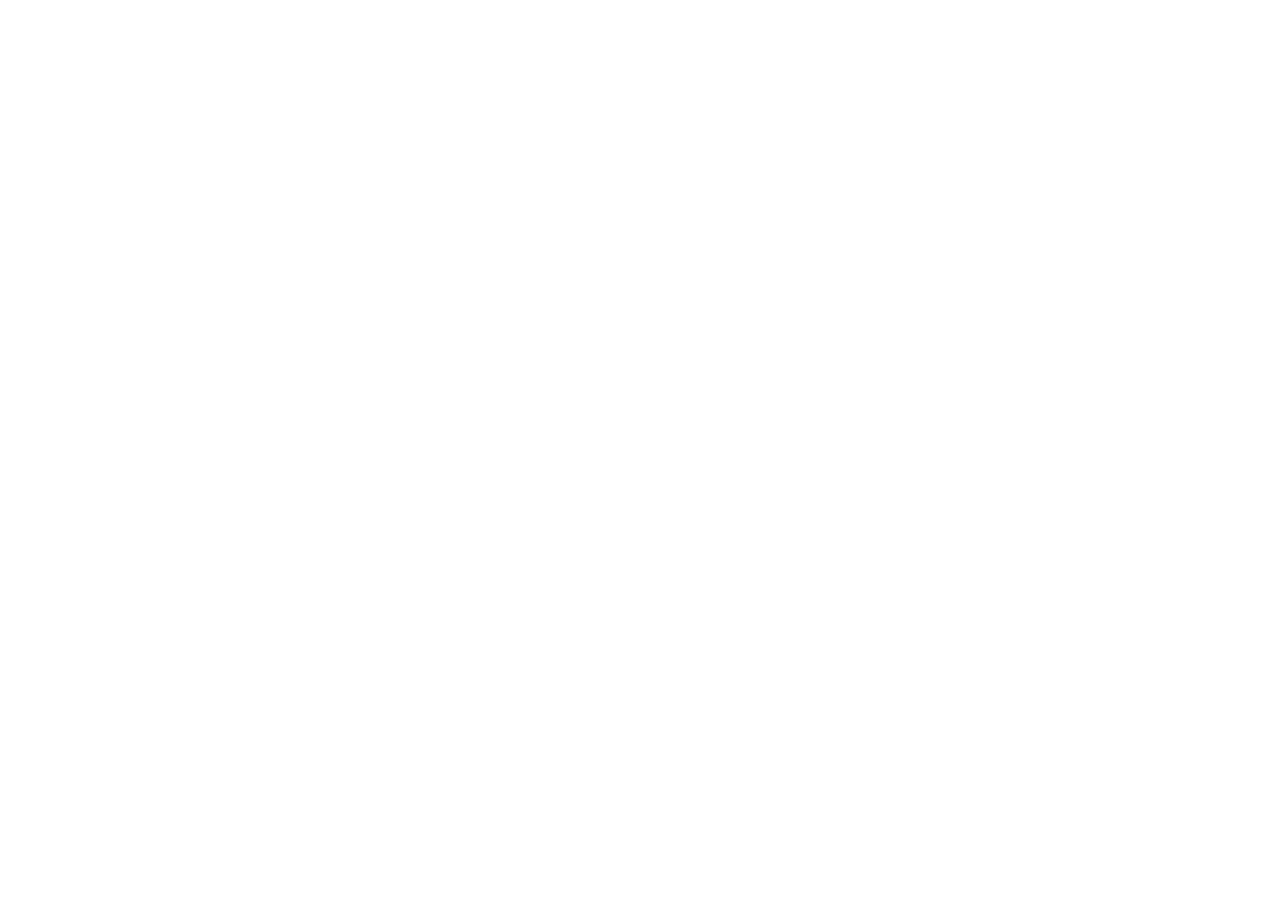
==== login.html @ b3a30407 "初始化完成" ====
<!DOCTYPE html>
<html lang="en">
<head>
    <meta charset="UTF-8">
    <meta name="viewport" content="width=device-width, initial-scale=1.0">
    <title>Document</title>
</head>
<body>
    
</body>
</html>
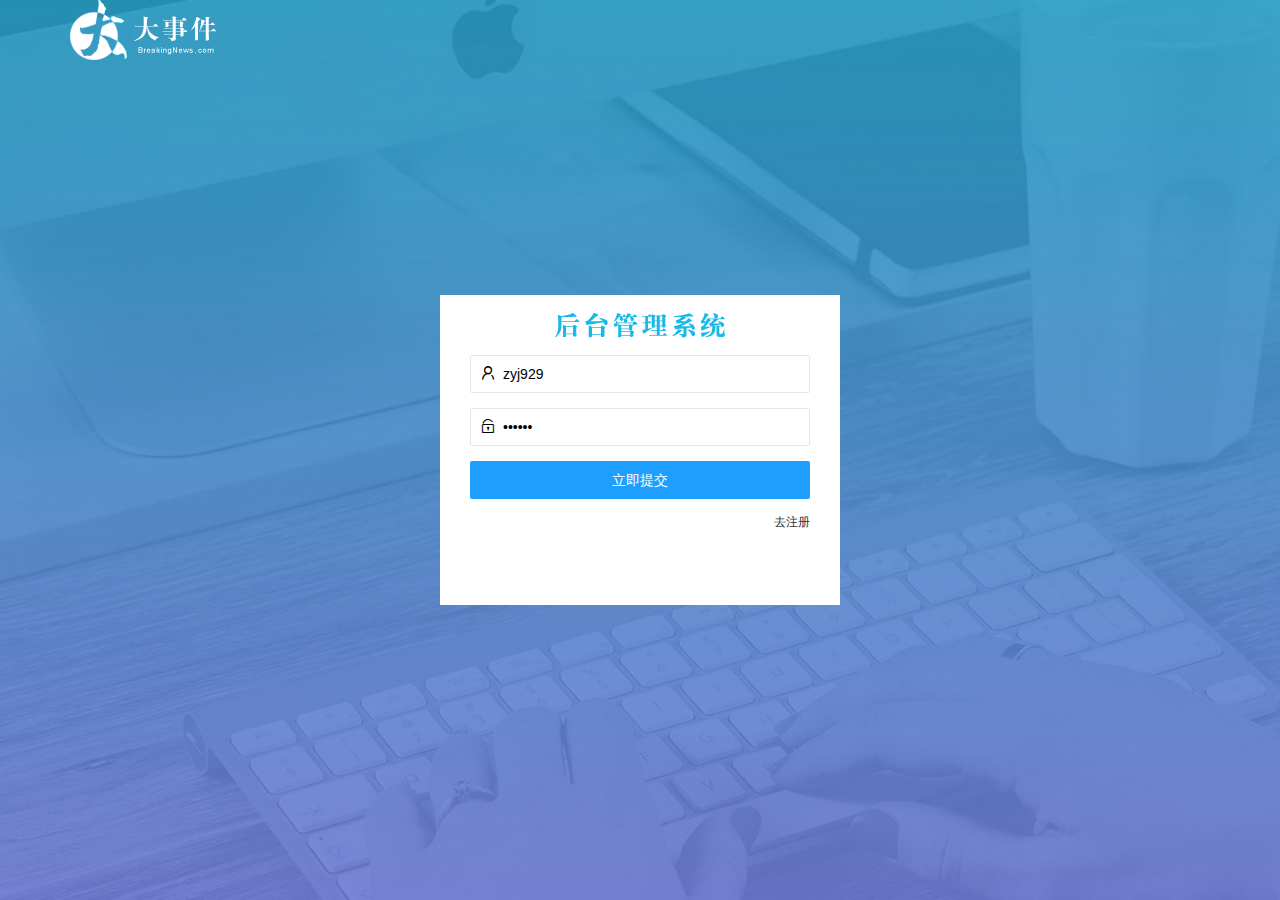
==== commit c99ec238: "登录和注册功能完成" ====
--- a/login.html
+++ b/login.html
@@ -1,11 +1,93 @@
 <!DOCTYPE html>
 <html lang="en">
+
 <head>
     <meta charset="UTF-8">
     <meta name="viewport" content="width=device-width, initial-scale=1.0">
     <title>Document</title>
+    <!-- 1.引入layui样式文件 -->
+    <link rel="stylesheet" href="/assets/lib/layui/css/layui.css">
+    <!-- 2.引入登录页面的样式文件 -->
+    <link rel="stylesheet" href="/assets/css/login.css">
 </head>
+
 <body>
-    
+    <!-- 3.顶部logo区域 -->
+    <div class="layui-main"><img src="/assets/images/logo.png" alt=""></div>
+    <!-- 4.注册登录区域 -->
+    <div class="loginAndRegBox">
+        <!-- 4.1 注册区域标题部分 -->
+        <div class="titleBox"></div>
+        <!-- 4.2 登录页面 -->
+        <div class="login_box">
+            <form class="layui-form" id="form_login" action="">
+                <!-- 用户名 -->
+                <div class="layui-form-item">
+                    <i class="layui-icon layui-icon-username"></i>
+                    <input value='zyj929' type="text" name="username" required lay-verify="required"
+                        placeholder="请输入用户名" autocomplete="off" class="layui-input">
+                </div>
+                <!-- 密码 -->
+                <div class="layui-form-item">
+                    <i class="layui-icon layui-icon-password"></i>
+                    <input value='520929' type="password" name="password" required lay-verify="required|pwd"
+                        placeholder="请输入密码" autocomplete="off" class="layui-input">
+                </div>
+                <!-- 登录按钮 -->
+                <div class="layui-form-item">
+                    <button class="layui-btn layui-btn-fluid layui-btn-normal" lay-submit>立即提交</button>
+                </div>
+                <!-- a -->
+                <div class="layui-form-item links">
+                    <a href="javascript:;" id="link_reg">去注册</a>
+                </div>
+            </form>
+        </div>
+
+
+        <!-- 4.3 注册表单 -->
+        <div class="reg_box">
+            <form class="layui-form" id="form_reg" action="">
+                <!-- 用户名 -->
+                <div class="layui-form-item">
+                    <i class="layui-icon layui-icon-username"></i>
+                    <input type="text" name="username" required lay-verify="required" placeholder="请输入用户名"
+                        autocomplete="off" class="layui-input">
+                </div>
+                <!-- 密码 -->
+                <div class="layui-form-item">
+                    <i class="layui-icon layui-icon-password"></i>
+                    <input type="password" name="password" required lay-verify="required|pwd" placeholder="请输入密码"
+                        autocomplete="off" class="layui-input">
+                </div>
+                <!-- 确认密码 -->
+                <div class="layui-form-item">
+                    <i class="layui-icon layui-icon-password"></i>
+                    <input type="password" name="repassword" required lay-verify="required|pwd|repwd"
+                        placeholder="再次确认密码" autocomplete="off" class="layui-input">
+                </div>
+                <!-- 注册按钮 -->
+                <div class="layui-form-item">
+                    <button class="layui-btn layui-btn-fluid layui-btn-normal" lay-submit>注册</button>
+                </div>
+                <!-- a -->
+                <div class="layui-form-item links">
+                    <a href="javascript:;" id="link_login">去登录</a>
+                </div>
+            </form>
+
+        </div>
+
+    </div>
+    <!-- 5.1引入layui的js -->
+    <script src="/assets/lib/layui/layui.all.js"></script>
+    <!-- 5.2引入jquery -->
+    <script src="/assets/lib/jquery.js"></script>
+    <!-- 5.3引入baseApi.js -->
+    <script src="/assets/js/baseApi.js"></script>
+    <!-- 5.4引入登录页面js -->
+    <script src="/assets/js/login.js"></script>
+    </div>
 </body>
+
 </html>--- a/assets/lib/layui/css/layui.css
+++ b/assets/lib/layui/css/layui.css
@@ -0,0 +1,2 @@
+/** layui-v2.5.5 MIT License By https://www.layui.com */
+ .layui-inline,img{display:inline-block;vertical-align:middle}h1,h2,h3,h4,h5,h6{font-weight:400}.layui-edge,.layui-header,.layui-inline,.layui-main{position:relative}.layui-body,.layui-edge,.layui-elip{overflow:hidden}.layui-btn,.layui-edge,.layui-inline,img{vertical-align:middle}.layui-btn,.layui-disabled,.layui-icon,.layui-unselect{-moz-user-select:none;-webkit-user-select:none;-ms-user-select:none}.layui-elip,.layui-form-checkbox span,.layui-form-pane .layui-form-label{text-overflow:ellipsis;white-space:nowrap}.layui-breadcrumb,.layui-tree-btnGroup{visibility:hidden}blockquote,body,button,dd,div,dl,dt,form,h1,h2,h3,h4,h5,h6,input,li,ol,p,pre,td,textarea,th,ul{margin:0;padding:0;-webkit-tap-highlight-color:rgba(0,0,0,0)}a:active,a:hover{outline:0}img{border:none}li{list-style:none}table{border-collapse:collapse;border-spacing:0}h4,h5,h6{font-size:100%}button,input,optgroup,option,select,textarea{font-family:inherit;font-size:inherit;font-style:inherit;font-weight:inherit;outline:0}pre{white-space:pre-wrap;white-space:-moz-pre-wrap;white-space:-pre-wrap;white-space:-o-pre-wrap;word-wrap:break-word}body{line-height:24px;font:14px Helvetica Neue,Helvetica,PingFang SC,Tahoma,Arial,sans-serif}hr{height:1px;margin:10px 0;border:0;clear:both}a{color:#333;text-decoration:none}a:hover{color:#777}a cite{font-style:normal;*cursor:pointer}.layui-border-box,.layui-border-box *{box-sizing:border-box}.layui-box,.layui-box *{box-sizing:content-box}.layui-clear{clear:both;*zoom:1}.layui-clear:after{content:'\20';clear:both;*zoom:1;display:block;height:0}.layui-inline{*display:inline;*zoom:1}.layui-edge{display:inline-block;width:0;height:0;border-width:6px;border-style:dashed;border-color:transparent}.layui-edge-top{top:-4px;border-bottom-color:#999;border-bottom-style:solid}.layui-edge-right{border-left-color:#999;border-left-style:solid}.layui-edge-bottom{top:2px;border-top-color:#999;border-top-style:solid}.layui-edge-left{border-right-color:#999;border-right-style:solid}.layui-disabled,.layui-disabled:hover{color:#d2d2d2!important;cursor:not-allowed!important}.layui-circle{border-radius:100%}.layui-show{display:block!important}.layui-hide{display:none!important}@font-face{font-family:layui-icon;src:url(../font/iconfont.eot?v=250);src:url(../font/iconfont.eot?v=250#iefix) format('embedded-opentype'),url(../font/iconfont.woff2?v=250) format('woff2'),url(../font/iconfont.woff?v=250) format('woff'),url(../font/iconfont.ttf?v=250) format('truetype'),url(../font/iconfont.svg?v=250#layui-icon) format('svg')}.layui-icon{font-family:layui-icon!important;font-size:16px;font-style:normal;-webkit-font-smoothing:antialiased;-moz-osx-font-smoothing:grayscale}.layui-icon-reply-fill:before{content:"\e611"}.layui-icon-set-fill:before{content:"\e614"}.layui-icon-menu-fill:before{content:"\e60f"}.layui-icon-search:before{content:"\e615"}.layui-icon-share:before{content:"\e641"}.layui-icon-set-sm:before{content:"\e620"}.layui-icon-engine:before{content:"\e628"}.layui-icon-close:before{content:"\1006"}.layui-icon-close-fill:before{content:"\1007"}.layui-icon-chart-screen:before{content:"\e629"}.layui-icon-star:before{content:"\e600"}.layui-icon-circle-dot:before{content:"\e617"}.layui-icon-chat:before{content:"\e606"}.layui-icon-release:before{content:"\e609"}.layui-icon-list:before{content:"\e60a"}.layui-icon-chart:before{content:"\e62c"}.layui-icon-ok-circle:before{content:"\1005"}.layui-icon-layim-theme:before{content:"\e61b"}.layui-icon-table:before{content:"\e62d"}.layui-icon-right:before{content:"\e602"}.layui-icon-left:before{content:"\e603"}.layui-icon-cart-simple:before{content:"\e698"}.layui-icon-face-cry:before{content:"\e69c"}.layui-icon-face-smile:before{content:"\e6af"}.layui-icon-survey:before{content:"\e6b2"}.layui-icon-tree:before{content:"\e62e"}.layui-icon-upload-circle:before{content:"\e62f"}.layui-icon-add-circle:before{content:"\e61f"}.layui-icon-download-circle:before{content:"\e601"}.layui-icon-templeate-1:before{content:"\e630"}.layui-icon-util:before{content:"\e631"}.layui-icon-face-surprised:before{content:"\e664"}.layui-icon-edit:before{content:"\e642"}.layui-icon-speaker:before{content:"\e645"}.layui-icon-down:before{content:"\e61a"}.layui-icon-file:before{content:"\e621"}.layui-icon-layouts:before{content:"\e632"}.layui-icon-rate-half:before{content:"\e6c9"}.layui-icon-add-circle-fine:before{content:"\e608"}.layui-icon-prev-circle:before{content:"\e633"}.layui-icon-read:before{content:"\e705"}.layui-icon-404:before{content:"\e61c"}.layui-icon-carousel:before{content:"\e634"}.layui-icon-help:before{content:"\e607"}.layui-icon-code-circle:before{content:"\e635"}.layui-icon-water:before{content:"\e636"}.layui-icon-username:before{content:"\e66f"}.layui-icon-find-fill:before{content:"\e670"}.layui-icon-about:before{content:"\e60b"}.layui-icon-location:before{content:"\e715"}.layui-icon-up:before{content:"\e619"}.layui-icon-pause:before{content:"\e651"}.layui-icon-date:before{content:"\e637"}.layui-icon-layim-uploadfile:before{content:"\e61d"}.layui-icon-delete:before{content:"\e640"}.layui-icon-play:before{content:"\e652"}.layui-icon-top:before{content:"\e604"}.layui-icon-friends:before{content:"\e612"}.layui-icon-refresh-3:before{content:"\e9aa"}.layui-icon-ok:before{content:"\e605"}.layui-icon-layer:before{content:"\e638"}.layui-icon-face-smile-fine:before{content:"\e60c"}.layui-icon-dollar:before{content:"\e659"}.layui-icon-group:before{content:"\e613"}.layui-icon-layim-download:before{content:"\e61e"}.layui-icon-picture-fine:before{content:"\e60d"}.layui-icon-link:before{content:"\e64c"}.layui-icon-diamond:before{content:"\e735"}.layui-icon-log:before{content:"\e60e"}.layui-icon-rate-solid:before{content:"\e67a"}.layui-icon-fonts-del:before{content:"\e64f"}.layui-icon-unlink:before{content:"\e64d"}.layui-icon-fonts-clear:before{content:"\e639"}.layui-icon-triangle-r:before{content:"\e623"}.layui-icon-circle:before{content:"\e63f"}.layui-icon-radio:before{content:"\e643"}.layui-icon-align-center:before{content:"\e647"}.layui-icon-align-right:before{content:"\e648"}.layui-icon-align-left:before{content:"\e649"}.layui-icon-loading-1:before{content:"\e63e"}.layui-icon-return:before{content:"\e65c"}.layui-icon-fonts-strong:before{content:"\e62b"}.layui-icon-upload:before{content:"\e67c"}.layui-icon-dialogue:before{content:"\e63a"}.layui-icon-video:before{content:"\e6ed"}.layui-icon-headset:before{content:"\e6fc"}.layui-icon-cellphone-fine:before{content:"\e63b"}.layui-icon-add-1:before{content:"\e654"}.layui-icon-face-smile-b:before{content:"\e650"}.layui-icon-fonts-html:before{content:"\e64b"}.layui-icon-form:before{content:"\e63c"}.layui-icon-cart:before{content:"\e657"}.layui-icon-camera-fill:before{content:"\e65d"}.layui-icon-tabs:before{content:"\e62a"}.layui-icon-fonts-code:before{content:"\e64e"}.layui-icon-fire:before{content:"\e756"}.layui-icon-set:before{content:"\e716"}.layui-icon-fonts-u:before{content:"\e646"}.layui-icon-triangle-d:before{content:"\e625"}.layui-icon-tips:before{content:"\e702"}.layui-icon-picture:before{content:"\e64a"}.layui-icon-more-vertical:before{content:"\e671"}.layui-icon-flag:before{content:"\e66c"}.layui-icon-loading:before{content:"\e63d"}.layui-icon-fonts-i:before{content:"\e644"}.layui-icon-refresh-1:before{content:"\e666"}.layui-icon-rmb:before{content:"\e65e"}.layui-icon-home:before{content:"\e68e"}.layui-icon-user:before{content:"\e770"}.layui-icon-notice:before{content:"\e667"}.layui-icon-login-weibo:before{content:"\e675"}.layui-icon-voice:before{content:"\e688"}.layui-icon-upload-drag:before{content:"\e681"}.layui-icon-login-qq:before{content:"\e676"}.layui-icon-snowflake:before{content:"\e6b1"}.layui-icon-file-b:before{content:"\e655"}.layui-icon-template:before{content:"\e663"}.layui-icon-auz:before{content:"\e672"}.layui-icon-console:before{content:"\e665"}.layui-icon-app:before{content:"\e653"}.layui-icon-prev:before{content:"\e65a"}.layui-icon-website:before{content:"\e7ae"}.layui-icon-next:before{content:"\e65b"}.layui-icon-component:before{content:"\e857"}.layui-icon-more:before{content:"\e65f"}.layui-icon-login-wechat:before{content:"\e677"}.layui-icon-shrink-right:before{content:"\e668"}.layui-icon-spread-left:before{content:"\e66b"}.layui-icon-camera:before{content:"\e660"}.layui-icon-note:before{content:"\e66e"}.layui-icon-refresh:before{content:"\e669"}.layui-icon-female:before{content:"\e661"}.layui-icon-male:before{content:"\e662"}.layui-icon-password:before{content:"\e673"}.layui-icon-senior:before{content:"\e674"}.layui-icon-theme:before{content:"\e66a"}.layui-icon-tread:before{content:"\e6c5"}.layui-icon-praise:before{content:"\e6c6"}.layui-icon-star-fill:before{content:"\e658"}.layui-icon-rate:before{content:"\e67b"}.layui-icon-template-1:before{content:"\e656"}.layui-icon-vercode:before{content:"\e679"}.layui-icon-cellphone:before{content:"\e678"}.layui-icon-screen-full:before{content:"\e622"}.layui-icon-screen-restore:before{content:"\e758"}.layui-icon-cols:before{content:"\e610"}.layui-icon-export:before{content:"\e67d"}.layui-icon-print:before{content:"\e66d"}.layui-icon-slider:before{content:"\e714"}.layui-icon-addition:before{content:"\e624"}.layui-icon-subtraction:before{content:"\e67e"}.layui-icon-service:before{content:"\e626"}.layui-icon-transfer:before{content:"\e691"}.layui-main{width:1140px;margin:0 auto}.layui-header{z-index:1000;height:60px}.layui-header a:hover{transition:all .5s;-webkit-transition:all .5s}.layui-side{position:fixed;left:0;top:0;bottom:0;z-index:999;width:200px;overflow-x:hidden}.layui-side-scroll{position:relative;width:220px;height:100%;overflow-x:hidden}.layui-body{position:absolute;left:200px;right:0;top:0;bottom:0;z-index:998;width:auto;overflow-y:auto;box-sizing:border-box}.layui-layout-body{overflow:hidden}.layui-layout-admin .layui-header{background-color:#23262E}.layui-layout-admin .layui-side{top:60px;width:200px;overflow-x:hidden}.layui-layout-admin .layui-body{position:fixed;top:60px;bottom:44px}.layui-layout-admin .layui-main{width:auto;margin:0 15px}.layui-layout-admin .layui-footer{position:fixed;left:200px;right:0;bottom:0;height:44px;line-height:44px;padding:0 15px;background-color:#eee}.layui-layout-admin .layui-logo{position:absolute;left:0;top:0;width:200px;height:100%;line-height:60px;text-align:center;color:#009688;font-size:16px}.layui-layout-admin .layui-header .layui-nav{background:0 0}.layui-layout-left{position:absolute!important;left:200px;top:0}.layui-layout-right{position:absolute!important;right:0;top:0}.layui-container{position:relative;margin:0 auto;padding:0 15px;box-sizing:border-box}.layui-fluid{position:relative;margin:0 auto;padding:0 15px}.layui-row:after,.layui-row:before{content:'';display:block;clear:both}.layui-col-lg1,.layui-col-lg10,.layui-col-lg11,.layui-col-lg12,.layui-col-lg2,.layui-col-lg3,.layui-col-lg4,.layui-col-lg5,.layui-col-lg6,.layui-col-lg7,.layui-col-lg8,.layui-col-lg9,.layui-col-md1,.layui-col-md10,.layui-col-md11,.layui-col-md12,.layui-col-md2,.layui-col-md3,.layui-col-md4,.layui-col-md5,.layui-col-md6,.layui-col-md7,.layui-col-md8,.layui-col-md9,.layui-col-sm1,.layui-col-sm10,.layui-col-sm11,.layui-col-sm12,.layui-col-sm2,.layui-col-sm3,.layui-col-sm4,.layui-col-sm5,.layui-col-sm6,.layui-col-sm7,.layui-col-sm8,.layui-col-sm9,.layui-col-xs1,.layui-col-xs10,.layui-col-xs11,.layui-col-xs12,.layui-col-xs2,.layui-col-xs3,.layui-col-xs4,.layui-col-xs5,.layui-col-xs6,.layui-col-xs7,.layui-col-xs8,.layui-col-xs9{position:relative;display:block;box-sizing:border-box}.layui-col-xs1,.layui-col-xs10,.layui-col-xs11,.layui-col-xs12,.layui-col-xs2,.layui-col-xs3,.layui-col-xs4,.layui-col-xs5,.layui-col-xs6,.layui-col-xs7,.layui-col-xs8,.layui-col-xs9{float:left}.layui-col-xs1{width:8.33333333%}.layui-col-xs2{width:16.66666667%}.layui-col-xs3{width:25%}.layui-col-xs4{width:33.33333333%}.layui-col-xs5{width:41.66666667%}.layui-col-xs6{width:50%}.layui-col-xs7{width:58.33333333%}.layui-col-xs8{width:66.66666667%}.layui-col-xs9{width:75%}.layui-col-xs10{width:83.33333333%}.layui-col-xs11{width:91.66666667%}.layui-col-xs12{width:100%}.layui-col-xs-offset1{margin-left:8.33333333%}.layui-col-xs-offset2{margin-left:16.66666667%}.layui-col-xs-offset3{margin-left:25%}.layui-col-xs-offset4{margin-left:33.33333333%}.layui-col-xs-offset5{margin-left:41.66666667%}.layui-col-xs-offset6{margin-left:50%}.layui-col-xs-offset7{margin-left:58.33333333%}.layui-col-xs-offset8{margin-left:66.66666667%}.layui-col-xs-offset9{margin-left:75%}.layui-col-xs-offset10{margin-left:83.33333333%}.layui-col-xs-offset11{margin-left:91.66666667%}.layui-col-xs-offset12{margin-left:100%}@media screen and (max-width:768px){.layui-hide-xs{display:none!important}.layui-show-xs-block{display:block!important}.layui-show-xs-inline{display:inline!important}.layui-show-xs-inline-block{display:inline-block!important}}@media screen and (min-width:768px){.layui-container{width:750px}.layui-hide-sm{display:none!important}.layui-show-sm-block{display:block!important}.layui-show-sm-inline{display:inline!important}.layui-show-sm-inline-block{display:inline-block!important}.layui-col-sm1,.layui-col-sm10,.layui-col-sm11,.layui-col-sm12,.layui-col-sm2,.layui-col-sm3,.layui-col-sm4,.layui-col-sm5,.layui-col-sm6,.layui-col-sm7,.layui-col-sm8,.layui-col-sm9{float:left}.layui-col-sm1{width:8.33333333%}.layui-col-sm2{width:16.66666667%}.layui-col-sm3{width:25%}.layui-col-sm4{width:33.33333333%}.layui-col-sm5{width:41.66666667%}.layui-col-sm6{width:50%}.layui-col-sm7{width:58.33333333%}.layui-col-sm8{width:66.66666667%}.layui-col-sm9{width:75%}.layui-col-sm10{width:83.33333333%}.layui-col-sm11{width:91.66666667%}.layui-col-sm12{width:100%}.layui-col-sm-offset1{margin-left:8.33333333%}.layui-col-sm-offset2{margin-left:16.66666667%}.layui-col-sm-offset3{margin-left:25%}.layui-col-sm-offset4{margin-left:33.33333333%}.layui-col-sm-offset5{margin-left:41.66666667%}.layui-col-sm-offset6{margin-left:50%}.layui-col-sm-offset7{margin-left:58.33333333%}.layui-col-sm-offset8{margin-left:66.66666667%}.layui-col-sm-offset9{margin-left:75%}.layui-col-sm-offset10{margin-left:83.33333333%}.layui-col-sm-offset11{margin-left:91.66666667%}.layui-col-sm-offset12{margin-left:100%}}@media screen and (min-width:992px){.layui-container{width:970px}.layui-hide-md{display:none!important}.layui-show-md-block{display:block!important}.layui-show-md-inline{display:inline!important}.layui-show-md-inline-block{display:inline-block!important}.layui-col-md1,.layui-col-md10,.layui-col-md11,.layui-col-md12,.layui-col-md2,.layui-col-md3,.layui-col-md4,.layui-col-md5,.layui-col-md6,.layui-col-md7,.layui-col-md8,.layui-col-md9{float:left}.layui-col-md1{width:8.33333333%}.layui-col-md2{width:16.66666667%}.layui-col-md3{width:25%}.layui-col-md4{width:33.33333333%}.layui-col-md5{width:41.66666667%}.layui-col-md6{width:50%}.layui-col-md7{width:58.33333333%}.layui-col-md8{width:66.66666667%}.layui-col-md9{width:75%}.layui-col-md10{width:83.33333333%}.layui-col-md11{width:91.66666667%}.layui-col-md12{width:100%}.layui-col-md-offset1{margin-left:8.33333333%}.layui-col-md-offset2{margin-left:16.66666667%}.layui-col-md-offset3{margin-left:25%}.layui-col-md-offset4{margin-left:33.33333333%}.layui-col-md-offset5{margin-left:41.66666667%}.layui-col-md-offset6{margin-left:50%}.layui-col-md-offset7{margin-left:58.33333333%}.layui-col-md-offset8{margin-left:66.66666667%}.layui-col-md-offset9{margin-left:75%}.layui-col-md-offset10{margin-left:83.33333333%}.layui-col-md-offset11{margin-left:91.66666667%}.layui-col-md-offset12{margin-left:100%}}@media screen and (min-width:1200px){.layui-container{width:1170px}.layui-hide-lg{display:none!important}.layui-show-lg-block{display:block!important}.layui-show-lg-inline{display:inline!important}.layui-show-lg-inline-block{display:inline-block!important}.layui-col-lg1,.layui-col-lg10,.layui-col-lg11,.layui-col-lg12,.layui-col-lg2,.layui-col-lg3,.layui-col-lg4,.layui-col-lg5,.layui-col-lg6,.layui-col-lg7,.layui-col-lg8,.layui-col-lg9{float:left}.layui-col-lg1{width:8.33333333%}.layui-col-lg2{width:16.66666667%}.layui-col-lg3{width:25%}.layui-col-lg4{width:33.33333333%}.layui-col-lg5{width:41.66666667%}.layui-col-lg6{width:50%}.layui-col-lg7{width:58.33333333%}.layui-col-lg8{width:66.66666667%}.layui-col-lg9{width:75%}.layui-col-lg10{width:83.33333333%}.layui-col-lg11{width:91.66666667%}.layui-col-lg12{width:100%}.layui-col-lg-offset1{margin-left:8.33333333%}.layui-col-lg-offset2{margin-left:16.66666667%}.layui-col-lg-offset3{margin-left:25%}.layui-col-lg-offset4{margin-left:33.33333333%}.layui-col-lg-offset5{margin-left:41.66666667%}.layui-col-lg-offset6{margin-left:50%}.layui-col-lg-offset7{margin-left:58.33333333%}.layui-col-lg-offset8{margin-left:66.66666667%}.layui-col-lg-offset9{margin-left:75%}.layui-col-lg-offset10{margin-left:83.33333333%}.layui-col-lg-offset11{margin-left:91.66666667%}.layui-col-lg-offset12{margin-left:100%}}.layui-col-space1{margin:-.5px}.layui-col-space1>*{padding:.5px}.layui-col-space3{margin:-1.5px}.layui-col-space3>*{padding:1.5px}.layui-col-space5{margin:-2.5px}.layui-col-space5>*{padding:2.5px}.layui-col-space8{margin:-3.5px}.layui-col-space8>*{padding:3.5px}.layui-col-space10{margin:-5px}.layui-col-space10>*{padding:5px}.layui-col-space12{margin:-6px}.layui-col-space12>*{padding:6px}.layui-col-space15{margin:-7.5px}.layui-col-space15>*{padding:7.5px}.layui-col-space18{margin:-9px}.layui-col-space18>*{padding:9px}.layui-col-space20{margin:-10px}.layui-col-space20>*{padding:10px}.layui-col-space22{margin:-11px}.layui-col-space22>*{padding:11px}.layui-col-space25{margin:-12.5px}.layui-col-space25>*{padding:12.5px}.layui-col-space30{margin:-15px}.layui-col-space30>*{padding:15px}.layui-btn,.layui-input,.layui-select,.layui-textarea,.layui-upload-button{outline:0;-webkit-appearance:none;transition:all .3s;-webkit-transition:all .3s;box-sizing:border-box}.layui-elem-quote{margin-bottom:10px;padding:15px;line-height:22px;border-left:5px solid #009688;border-radius:0 2px 2px 0;background-color:#f2f2f2}.layui-quote-nm{border-style:solid;border-width:1px 1px 1px 5px;background:0 0}.layui-elem-field{margin-bottom:10px;padding:0;border-width:1px;border-style:solid}.layui-elem-field legend{margin-left:20px;padding:0 10px;font-size:20px;font-weight:300}.layui-field-title{margin:10px 0 20px;border-width:1px 0 0}.layui-field-box{padding:10px 15px}.layui-field-title .layui-field-box{padding:10px 0}.layui-progress{position:relative;height:6px;border-radius:20px;background-color:#e2e2e2}.layui-progress-bar{position:absolute;left:0;top:0;width:0;max-width:100%;height:6px;border-radius:20px;text-align:right;background-color:#5FB878;transition:all .3s;-webkit-transition:all .3s}.layui-progress-big,.layui-progress-big .layui-progress-bar{height:18px;line-height:18px}.layui-progress-text{position:relative;top:-20px;line-height:18px;font-size:12px;color:#666}.layui-progress-big .layui-progress-text{position:static;padding:0 10px;color:#fff}.layui-collapse{border-width:1px;border-style:solid;border-radius:2px}.layui-colla-content,.layui-colla-item{border-top-width:1px;border-top-style:solid}.layui-colla-item:first-child{border-top:none}.layui-colla-title{position:relative;height:42px;line-height:42px;padding:0 15px 0 35px;color:#333;background-color:#f2f2f2;cursor:pointer;font-size:14px;overflow:hidden}.layui-colla-content{display:none;padding:10px 15px;line-height:22px;color:#666}.layui-colla-icon{position:absolute;left:15px;top:0;font-size:14px}.layui-card{margin-bottom:15px;border-radius:2px;background-color:#fff;box-shadow:0 1px 2px 0 rgba(0,0,0,.05)}.layui-card:last-child{margin-bottom:0}.layui-card-header{position:relative;height:42px;line-height:42px;padding:0 15px;border-bottom:1px solid #f6f6f6;color:#333;border-radius:2px 2px 0 0;font-size:14px}.layui-bg-black,.layui-bg-blue,.layui-bg-cyan,.layui-bg-green,.layui-bg-orange,.layui-bg-red{color:#fff!important}.layui-card-body{position:relative;padding:10px 15px;line-height:24px}.layui-card-body[pad15]{padding:15px}.layui-card-body[pad20]{padding:20px}.layui-card-body .layui-table{margin:5px 0}.layui-card .layui-tab{margin:0}.layui-panel-window{position:relative;padding:15px;border-radius:0;border-top:5px solid #E6E6E6;background-color:#fff}.layui-auxiliar-moving{position:fixed;left:0;right:0;top:0;bottom:0;width:100%;height:100%;background:0 0;z-index:9999999999}.layui-form-label,.layui-form-mid,.layui-form-select,.layui-input-block,.layui-input-inline,.layui-textarea{position:relative}.layui-bg-red{background-color:#FF5722!important}.layui-bg-orange{background-color:#FFB800!important}.layui-bg-green{background-color:#009688!important}.layui-bg-cyan{background-color:#2F4056!important}.layui-bg-blue{background-color:#1E9FFF!important}.layui-bg-black{background-color:#393D49!important}.layui-bg-gray{background-color:#eee!important;color:#666!important}.layui-badge-rim,.layui-colla-content,.layui-colla-item,.layui-collapse,.layui-elem-field,.layui-form-pane .layui-form-item[pane],.layui-form-pane .layui-form-label,.layui-input,.layui-layedit,.layui-layedit-tool,.layui-quote-nm,.layui-select,.layui-tab-bar,.layui-tab-card,.layui-tab-title,.layui-tab-title .layui-this:after,.layui-textarea{border-color:#e6e6e6}.layui-timeline-item:before,hr{background-color:#e6e6e6}.layui-text{line-height:22px;font-size:14px;color:#666}.layui-text h1,.layui-text h2,.layui-text h3{font-weight:500;color:#333}.layui-text h1{font-size:30px}.layui-text h2{font-size:24px}.layui-text h3{font-size:18px}.layui-text a:not(.layui-btn){color:#01AAED}.layui-text a:not(.layui-btn):hover{text-decoration:underline}.layui-text ul{padding:5px 0 5px 15px}.layui-text ul li{margin-top:5px;list-style-type:disc}.layui-text em,.layui-word-aux{color:#999!important;padding:0 5px!important}.layui-btn{display:inline-block;height:38px;line-height:38px;padding:0 18px;background-color:#009688;color:#fff;white-space:nowrap;text-align:center;font-size:14px;border:none;border-radius:2px;cursor:pointer}.layui-btn:hover{opacity:.8;filter:alpha(opacity=80);color:#fff}.layui-btn:active{opacity:1;filter:alpha(opacity=100)}.layui-btn+.layui-btn{margin-left:10px}.layui-btn-container{font-size:0}.layui-btn-container .layui-btn{margin-right:10px;margin-bottom:10px}.layui-btn-container .layui-btn+.layui-btn{margin-left:0}.layui-table .layui-btn-container .layui-btn{margin-bottom:9px}.layui-btn-radius{border-radius:100px}.layui-btn .layui-icon{margin-right:3px;font-size:18px;vertical-align:bottom;vertical-align:middle\9}.layui-btn-primary{border:1px solid #C9C9C9;background-color:#fff;color:#555}.layui-btn-primary:hover{border-color:#009688;color:#333}.layui-btn-normal{background-color:#1E9FFF}.layui-btn-warm{background-color:#FFB800}.layui-btn-danger{background-color:#FF5722}.layui-btn-checked{background-color:#5FB878}.layui-btn-disabled,.layui-btn-disabled:active,.layui-btn-disabled:hover{border:1px solid #e6e6e6;background-color:#FBFBFB;color:#C9C9C9;cursor:not-allowed;opacity:1}.layui-btn-lg{height:44px;line-height:44px;padding:0 25px;font-size:16px}.layui-btn-sm{height:30px;line-height:30px;padding:0 10px;font-size:12px}.layui-btn-sm i{font-size:16px!important}.layui-btn-xs{height:22px;line-height:22px;padding:0 5px;font-size:12px}.layui-btn-xs i{font-size:14px!important}.layui-btn-group{display:inline-block;vertical-align:middle;font-size:0}.layui-btn-group .layui-btn{margin-left:0!important;margin-right:0!important;border-left:1px solid rgba(255,255,255,.5);border-radius:0}.layui-btn-group .layui-btn-primary{border-left:none}.layui-btn-group .layui-btn-primary:hover{border-color:#C9C9C9;color:#009688}.layui-btn-group .layui-btn:first-child{border-left:none;border-radius:2px 0 0 2px}.layui-btn-group .layui-btn-primary:first-child{border-left:1px solid #c9c9c9}.layui-btn-group .layui-btn:last-child{border-radius:0 2px 2px 0}.layui-btn-group .layui-btn+.layui-btn{margin-left:0}.layui-btn-group+.layui-btn-group{margin-left:10px}.layui-btn-fluid{width:100%}.layui-input,.layui-select,.layui-textarea{height:38px;line-height:1.3;line-height:38px\9;border-width:1px;border-style:solid;background-color:#fff;border-radius:2px}.layui-input::-webkit-input-placeholder,.layui-select::-webkit-input-placeholder,.layui-textarea::-webkit-input-placeholder{line-height:1.3}.layui-input,.layui-textarea{display:block;width:100%;padding-left:10px}.layui-input:hover,.layui-textarea:hover{border-color:#D2D2D2!important}.layui-input:focus,.layui-textarea:focus{border-color:#C9C9C9!important}.layui-textarea{min-height:100px;height:auto;line-height:20px;padding:6px 10px;resize:vertical}.layui-select{padding:0 10px}.layui-form input[type=checkbox],.layui-form input[type=radio],.layui-form select{display:none}.layui-form [lay-ignore]{display:initial}.layui-form-item{margin-bottom:15px;clear:both;*zoom:1}.layui-form-item:after{content:'\20';clear:both;*zoom:1;display:block;height:0}.layui-form-label{float:left;display:block;padding:9px 15px;width:80px;font-weight:400;line-height:20px;text-align:right}.layui-form-label-col{display:block;float:none;padding:9px 0;line-height:20px;text-align:left}.layui-form-item .layui-inline{margin-bottom:5px;margin-right:10px}.layui-input-block{margin-left:110px;min-height:36px}.layui-input-inline{display:inline-block;vertical-align:middle}.layui-form-item .layui-input-inline{float:left;width:190px;margin-right:10px}.layui-form-text .layui-input-inline{width:auto}.layui-form-mid{float:left;display:block;padding:9px 0!important;line-height:20px;margin-right:10px}.layui-form-danger+.layui-form-select .layui-input,.layui-form-danger:focus{border-color:#FF5722!important}.layui-form-select .layui-input{padding-right:30px;cursor:pointer}.layui-form-select .layui-edge{position:absolute;right:10px;top:50%;margin-top:-3px;cursor:pointer;border-width:6px;border-top-color:#c2c2c2;border-top-style:solid;transition:all .3s;-webkit-transition:all .3s}.layui-form-select dl{display:none;position:absolute;left:0;top:42px;padding:5px 0;z-index:899;min-width:100%;border:1px solid #d2d2d2;max-height:300px;overflow-y:auto;background-color:#fff;border-radius:2px;box-shadow:0 2px 4px rgba(0,0,0,.12);box-sizing:border-box}.layui-form-select dl dd,.layui-form-select dl dt{padding:0 10px;line-height:36px;white-space:nowrap;overflow:hidden;text-overflow:ellipsis}.layui-form-select dl dt{font-size:12px;color:#999}.layui-form-select dl dd{cursor:pointer}.layui-form-select dl dd:hover{background-color:#f2f2f2;-webkit-transition:.5s all;transition:.5s all}.layui-form-select .layui-select-group dd{padding-left:20px}.layui-form-select dl dd.layui-select-tips{padding-left:10px!important;color:#999}.layui-form-select dl dd.layui-this{background-color:#5FB878;color:#fff}.layui-form-checkbox,.layui-form-select dl dd.layui-disabled{background-color:#fff}.layui-form-selected dl{display:block}.layui-form-checkbox,.layui-form-checkbox *,.layui-form-switch{display:inline-block;vertical-align:middle}.layui-form-selected .layui-edge{margin-top:-9px;-webkit-transform:rotate(180deg);transform:rotate(180deg);margin-top:-3px\9}:root .layui-form-selected .layui-edge{margin-top:-9px\0/IE9}.layui-form-selectup dl{top:auto;bottom:42px}.layui-select-none{margin:5px 0;text-align:center;color:#999}.layui-select-disabled .layui-disabled{border-color:#eee!important}.layui-select-disabled .layui-edge{border-top-color:#d2d2d2}.layui-form-checkbox{position:relative;height:30px;line-height:30px;margin-right:10px;padding-right:30px;cursor:pointer;font-size:0;-webkit-transition:.1s linear;transition:.1s linear;box-sizing:border-box}.layui-form-checkbox span{padding:0 10px;height:100%;font-size:14px;border-radius:2px 0 0 2px;background-color:#d2d2d2;color:#fff;overflow:hidden}.layui-form-checkbox:hover span{background-color:#c2c2c2}.layui-form-checkbox i{position:absolute;right:0;top:0;width:30px;height:28px;border:1px solid #d2d2d2;border-left:none;border-radius:0 2px 2px 0;color:#fff;font-size:20px;text-align:center}.layui-form-checkbox:hover i{border-color:#c2c2c2;color:#c2c2c2}.layui-form-checked,.layui-form-checked:hover{border-color:#5FB878}.layui-form-checked span,.layui-form-checked:hover span{background-color:#5FB878}.layui-form-checked i,.layui-form-checked:hover i{color:#5FB878}.layui-form-item .layui-form-checkbox{margin-top:4px}.layui-form-checkbox[lay-skin=primary]{height:auto!important;line-height:normal!important;min-width:18px;min-height:18px;border:none!important;margin-right:0;padding-left:28px;padding-right:0;background:0 0}.layui-form-checkbox[lay-skin=primary] span{padding-left:0;padding-right:15px;line-height:18px;background:0 0;color:#666}.layui-form-checkbox[lay-skin=primary] i{right:auto;left:0;width:16px;height:16px;line-height:16px;border:1px solid #d2d2d2;font-size:12px;border-radius:2px;background-color:#fff;-webkit-transition:.1s linear;transition:.1s linear}.layui-form-checkbox[lay-skin=primary]:hover i{border-color:#5FB878;color:#fff}.layui-form-checked[lay-skin=primary] i{border-color:#5FB878!important;background-color:#5FB878;color:#fff}.layui-checkbox-disbaled[lay-skin=primary] span{background:0 0!important;color:#c2c2c2}.layui-checkbox-disbaled[lay-skin=primary]:hover i{border-color:#d2d2d2}.layui-form-item .layui-form-checkbox[lay-skin=primary]{margin-top:10px}.layui-form-switch{position:relative;height:22px;line-height:22px;min-width:35px;padding:0 5px;margin-top:8px;border:1px solid #d2d2d2;border-radius:20px;cursor:pointer;background-color:#fff;-webkit-transition:.1s linear;transition:.1s linear}.layui-form-switch i{position:absolute;left:5px;top:3px;width:16px;height:16px;border-radius:20px;background-color:#d2d2d2;-webkit-transition:.1s linear;transition:.1s linear}.layui-form-switch em{position:relative;top:0;width:25px;margin-left:21px;padding:0!important;text-align:center!important;color:#999!important;font-style:normal!important;font-size:12px}.layui-form-onswitch{border-color:#5FB878;background-color:#5FB878}.layui-checkbox-disbaled,.layui-checkbox-disbaled i{border-color:#e2e2e2!important}.layui-form-onswitch i{left:100%;margin-left:-21px;background-color:#fff}.layui-form-onswitch em{margin-left:5px;margin-right:21px;color:#fff!important}.layui-checkbox-disbaled span{background-color:#e2e2e2!important}.layui-checkbox-disbaled:hover i{color:#fff!important}[lay-radio]{display:none}.layui-form-radio,.layui-form-radio *{display:inline-block;vertical-align:middle}.layui-form-radio{line-height:28px;margin:6px 10px 0 0;padding-right:10px;cursor:pointer;font-size:0}.layui-form-radio *{font-size:14px}.layui-form-radio>i{margin-right:8px;font-size:22px;color:#c2c2c2}.layui-form-radio>i:hover,.layui-form-radioed>i{color:#5FB878}.layui-radio-disbaled>i{color:#e2e2e2!important}.layui-form-pane .layui-form-label{width:110px;padding:8px 15px;height:38px;line-height:20px;border-width:1px;border-style:solid;border-radius:2px 0 0 2px;text-align:center;background-color:#FBFBFB;overflow:hidden;box-sizing:border-box}.layui-form-pane .layui-input-inline{margin-left:-1px}.layui-form-pane .layui-input-block{margin-left:110px;left:-1px}.layui-form-pane .layui-input{border-radius:0 2px 2px 0}.layui-form-pane .layui-form-text .layui-form-label{float:none;width:100%;border-radius:2px;box-sizing:border-box;text-align:left}.layui-form-pane .layui-form-text .layui-input-inline{display:block;margin:0;top:-1px;clear:both}.layui-form-pane .layui-form-text .layui-input-block{margin:0;left:0;top:-1px}.layui-form-pane .layui-form-text .layui-textarea{min-height:100px;border-radius:0 0 2px 2px}.layui-form-pane .layui-form-checkbox{margin:4px 0 4px 10px}.layui-form-pane .layui-form-radio,.layui-form-pane .layui-form-switch{margin-top:6px;margin-left:10px}.layui-form-pane .layui-form-item[pane]{position:relative;border-width:1px;border-style:solid}.layui-form-pane .layui-form-item[pane] .layui-form-label{position:absolute;left:0;top:0;height:100%;border-width:0 1px 0 0}.layui-form-pane .layui-form-item[pane] .layui-input-inline{margin-left:110px}@media screen and (max-width:450px){.layui-form-item .layui-form-label{text-overflow:ellipsis;overflow:hidden;white-space:nowrap}.layui-form-item .layui-inline{display:block;margin-right:0;margin-bottom:20px;clear:both}.layui-form-item .layui-inline:after{content:'\20';clear:both;display:block;height:0}.layui-form-item .layui-input-inline{display:block;float:none;left:-3px;width:auto;margin:0 0 10px 112px}.layui-form-item .layui-input-inline+.layui-form-mid{margin-left:110px;top:-5px;padding:0}.layui-form-item .layui-form-checkbox{margin-right:5px;margin-bottom:5px}}.layui-layedit{border-width:1px;border-style:solid;border-radius:2px}.layui-layedit-tool{padding:3px 5px;border-bottom-width:1px;border-bottom-style:solid;font-size:0}.layedit-tool-fixed{position:fixed;top:0;border-top:1px solid #e2e2e2}.layui-layedit-tool .layedit-tool-mid,.layui-layedit-tool .layui-icon{display:inline-block;vertical-align:middle;text-align:center;font-size:14px}.layui-layedit-tool .layui-icon{position:relative;width:32px;height:30px;line-height:30px;margin:3px 5px;color:#777;cursor:pointer;border-radius:2px}.layui-layedit-tool .layui-icon:hover{color:#393D49}.layui-layedit-tool .layui-icon:active{color:#000}.layui-layedit-tool .layedit-tool-active{background-color:#e2e2e2;color:#000}.layui-layedit-tool .layui-disabled,.layui-layedit-tool .layui-disabled:hover{color:#d2d2d2;cursor:not-allowed}.layui-layedit-tool .layedit-tool-mid{width:1px;height:18px;margin:0 10px;background-color:#d2d2d2}.layedit-tool-html{width:50px!important;font-size:30px!important}.layedit-tool-b,.layedit-tool-code,.layedit-tool-help{font-size:16px!important}.layedit-tool-d,.layedit-tool-face,.layedit-tool-image,.layedit-tool-unlink{font-size:18px!important}.layedit-tool-image input{position:absolute;font-size:0;left:0;top:0;width:100%;height:100%;opacity:.01;filter:Alpha(opacity=1);cursor:pointer}.layui-layedit-iframe iframe{display:block;width:100%}#LAY_layedit_code{overflow:hidden}.layui-laypage{display:inline-block;*display:inline;*zoom:1;vertical-align:middle;margin:10px 0;font-size:0}.layui-laypage>a:first-child,.layui-laypage>a:first-child em{border-radius:2px 0 0 2px}.layui-laypage>a:last-child,.layui-laypage>a:last-child em{border-radius:0 2px 2px 0}.layui-laypage>:first-child{margin-left:0!important}.layui-laypage>:last-child{margin-right:0!important}.layui-laypage a,.layui-laypage button,.layui-laypage input,.layui-laypage select,.layui-laypage span{border:1px solid #e2e2e2}.layui-laypage a,.layui-laypage span{display:inline-block;*display:inline;*zoom:1;vertical-align:middle;padding:0 15px;height:28px;line-height:28px;margin:0 -1px 5px 0;background-color:#fff;color:#333;font-size:12px}.layui-flow-more a *,.layui-laypage input,.layui-table-view select[lay-ignore]{display:inline-block}.layui-laypage a:hover{color:#009688}.layui-laypage em{font-style:normal}.layui-laypage .layui-laypage-spr{color:#999;font-weight:700}.layui-laypage a{text-decoration:none}.layui-laypage .layui-laypage-curr{position:relative}.layui-laypage .layui-laypage-curr em{position:relative;color:#fff}.layui-laypage .layui-laypage-curr .layui-laypage-em{position:absolute;left:-1px;top:-1px;padding:1px;width:100%;height:100%;background-color:#009688}.layui-laypage-em{border-radius:2px}.layui-laypage-next em,.layui-laypage-prev em{font-family:Sim sun;font-size:16px}.layui-laypage .layui-laypage-count,.layui-laypage .layui-laypage-limits,.layui-laypage .layui-laypage-refresh,.layui-laypage .layui-laypage-skip{margin-left:10px;margin-right:10px;padding:0;border:none}.layui-laypage .layui-laypage-limits,.layui-laypage .layui-laypage-refresh{vertical-align:top}.layui-laypage .layui-laypage-refresh i{font-size:18px;cursor:pointer}.layui-laypage select{height:22px;padding:3px;border-radius:2px;cursor:pointer}.layui-laypage .layui-laypage-skip{height:30px;line-height:30px;color:#999}.layui-laypage button,.layui-laypage input{height:30px;line-height:30px;border-radius:2px;vertical-align:top;background-color:#fff;box-sizing:border-box}.layui-laypage input{width:40px;margin:0 10px;padding:0 3px;text-align:center}.layui-laypage input:focus,.layui-laypage select:focus{border-color:#009688!important}.layui-laypage button{margin-left:10px;padding:0 10px;cursor:pointer}.layui-table,.layui-table-view{margin:10px 0}.layui-flow-more{margin:10px 0;text-align:center;color:#999;font-size:14px}.layui-flow-more a{height:32px;line-height:32px}.layui-flow-more a *{vertical-align:top}.layui-flow-more a cite{padding:0 20px;border-radius:3px;background-color:#eee;color:#333;font-style:normal}.layui-flow-more a cite:hover{opacity:.8}.layui-flow-more a i{font-size:30px;color:#737383}.layui-table{width:100%;background-color:#fff;color:#666}.layui-table tr{transition:all .3s;-webkit-transition:all .3s}.layui-table th{text-align:left;font-weight:400}.layui-table tbody tr:hover,.layui-table thead tr,.layui-table-click,.layui-table-header,.layui-table-hover,.layui-table-mend,.layui-table-patch,.layui-table-tool,.layui-table-total,.layui-table-total tr,.layui-table[lay-even] tr:nth-child(even){background-color:#f2f2f2}.layui-table td,.layui-table th,.layui-table-col-set,.layui-table-fixed-r,.layui-table-grid-down,.layui-table-header,.layui-table-page,.layui-table-tips-main,.layui-table-tool,.layui-table-total,.layui-table-view,.layui-table[lay-skin=line],.layui-table[lay-skin=row]{border-width:1px;border-style:solid;border-color:#e6e6e6}.layui-table td,.layui-table th{position:relative;padding:9px 15px;min-height:20px;line-height:20px;font-size:14px}.layui-table[lay-skin=line] td,.layui-table[lay-skin=line] th{border-width:0 0 1px}.layui-table[lay-skin=row] td,.layui-table[lay-skin=row] th{border-width:0 1px 0 0}.layui-table[lay-skin=nob] td,.layui-table[lay-skin=nob] th{border:none}.layui-table img{max-width:100px}.layui-table[lay-size=lg] td,.layui-table[lay-size=lg] th{padding:15px 30px}.layui-table-view .layui-table[lay-size=lg] .layui-table-cell{height:40px;line-height:40px}.layui-table[lay-size=sm] td,.layui-table[lay-size=sm] th{font-size:12px;padding:5px 10px}.layui-table-view .layui-table[lay-size=sm] .layui-table-cell{height:20px;line-height:20px}.layui-table[lay-data]{display:none}.layui-table-box{position:relative;overflow:hidden}.layui-table-view .layui-table{position:relative;width:auto;margin:0}.layui-table-view .layui-table[lay-skin=line]{border-width:0 1px 0 0}.layui-table-view .layui-table[lay-skin=row]{border-width:0 0 1px}.layui-table-view .layui-table td,.layui-table-view .layui-table th{padding:5px 0;border-top:none;border-left:none}.layui-table-view .layui-table th.layui-unselect .layui-table-cell span{cursor:pointer}.layui-table-view .layui-table td{cursor:default}.layui-table-view .layui-table td[data-edit=text]{cursor:text}.layui-table-view .layui-form-checkbox[lay-skin=primary] i{width:18px;height:18px}.layui-table-view .layui-form-radio{line-height:0;padding:0}.layui-table-view .layui-form-radio>i{margin:0;font-size:20px}.layui-table-init{position:absolute;left:0;top:0;width:100%;height:100%;text-align:center;z-index:110}.layui-table-init .layui-icon{position:absolute;left:50%;top:50%;margin:-15px 0 0 -15px;font-size:30px;color:#c2c2c2}.layui-table-header{border-width:0 0 1px;overflow:hidden}.layui-table-header .layui-table{margin-bottom:-1px}.layui-table-tool .layui-inline[lay-event]{position:relative;width:26px;height:26px;padding:5px;line-height:16px;margin-right:10px;text-align:center;color:#333;border:1px solid #ccc;cursor:pointer;-webkit-transition:.5s all;transition:.5s all}.layui-table-tool .layui-inline[lay-event]:hover{border:1px solid #999}.layui-table-tool-temp{padding-right:120px}.layui-table-tool-self{position:absolute;right:17px;top:10px}.layui-table-tool .layui-table-tool-self .layui-inline[lay-event]{margin:0 0 0 10px}.layui-table-tool-panel{position:absolute;top:29px;left:-1px;padding:5px 0;min-width:150px;min-height:40px;border:1px solid #d2d2d2;text-align:left;overflow-y:auto;background-color:#fff;box-shadow:0 2px 4px rgba(0,0,0,.12)}.layui-table-cell,.layui-table-tool-panel li{overflow:hidden;text-overflow:ellipsis;white-space:nowrap}.layui-table-tool-panel li{padding:0 10px;line-height:30px;-webkit-transition:.5s all;transition:.5s all}.layui-table-tool-panel li .layui-form-checkbox[lay-skin=primary]{width:100%;padding-left:28px}.layui-table-tool-panel li:hover{background-color:#f2f2f2}.layui-table-tool-panel li .layui-form-checkbox[lay-skin=primary] i{position:absolute;left:0;top:0}.layui-table-tool-panel li .layui-form-checkbox[lay-skin=primary] span{padding:0}.layui-table-tool .layui-table-tool-self .layui-table-tool-panel{left:auto;right:-1px}.layui-table-col-set{position:absolute;right:0;top:0;width:20px;height:100%;border-width:0 0 0 1px;background-color:#fff}.layui-table-sort{width:10px;height:20px;margin-left:5px;cursor:pointer!important}.layui-table-sort .layui-edge{position:absolute;left:5px;border-width:5px}.layui-table-sort .layui-table-sort-asc{top:3px;border-top:none;border-bottom-style:solid;border-bottom-color:#b2b2b2}.layui-table-sort .layui-table-sort-asc:hover{border-bottom-color:#666}.layui-table-sort .layui-table-sort-desc{bottom:5px;border-bottom:none;border-top-style:solid;border-top-color:#b2b2b2}.layui-table-sort .layui-table-sort-desc:hover{border-top-color:#666}.layui-table-sort[lay-sort=asc] .layui-table-sort-asc{border-bottom-color:#000}.layui-table-sort[lay-sort=desc] .layui-table-sort-desc{border-top-color:#000}.layui-table-cell{height:28px;line-height:28px;padding:0 15px;position:relative;box-sizing:border-box}.layui-table-cell .layui-form-checkbox[lay-skin=primary]{top:-1px;padding:0}.layui-table-cell .layui-table-link{color:#01AAED}.laytable-cell-checkbox,.laytable-cell-numbers,.laytable-cell-radio,.laytable-cell-space{padding:0;text-align:center}.layui-table-body{position:relative;overflow:auto;margin-right:-1px;margin-bottom:-1px}.layui-table-body .layui-none{line-height:26px;padding:15px;text-align:center;color:#999}.layui-table-fixed{position:absolute;left:0;top:0;z-index:101}.layui-table-fixed .layui-table-body{overflow:hidden}.layui-table-fixed-l{box-shadow:0 -1px 8px rgba(0,0,0,.08)}.layui-table-fixed-r{left:auto;right:-1px;border-width:0 0 0 1px;box-shadow:-1px 0 8px rgba(0,0,0,.08)}.layui-table-fixed-r .layui-table-header{position:relative;overflow:visible}.layui-table-mend{position:absolute;right:-49px;top:0;height:100%;width:50px}.layui-table-tool{position:relative;z-index:890;width:100%;min-height:50px;line-height:30px;padding:10px 15px;border-width:0 0 1px}.layui-table-tool .layui-btn-container{margin-bottom:-10px}.layui-table-page,.layui-table-total{border-width:1px 0 0;margin-bottom:-1px;overflow:hidden}.layui-table-page{position:relative;width:100%;padding:7px 7px 0;height:41px;font-size:12px;white-space:nowrap}.layui-table-page>div{height:26px}.layui-table-page .layui-laypage{margin:0}.layui-table-page .layui-laypage a,.layui-table-page .layui-laypage span{height:26px;line-height:26px;margin-bottom:10px;border:none;background:0 0}.layui-table-page .layui-laypage a,.layui-table-page .layui-laypage span.layui-laypage-curr{padding:0 12px}.layui-table-page .layui-laypage span{margin-left:0;padding:0}.layui-table-page .layui-laypage .layui-laypage-prev{margin-left:-7px!important}.layui-table-page .layui-laypage .layui-laypage-curr .layui-laypage-em{left:0;top:0;padding:0}.layui-table-page .layui-laypage button,.layui-table-page .layui-laypage input{height:26px;line-height:26px}.layui-table-page .layui-laypage input{width:40px}.layui-table-page .layui-laypage button{padding:0 10px}.layui-table-page select{height:18px}.layui-table-patch .layui-table-cell{padding:0;width:30px}.layui-table-edit{position:absolute;left:0;top:0;width:100%;height:100%;padding:0 14px 1px;border-radius:0;box-shadow:1px 1px 20px rgba(0,0,0,.15)}.layui-table-edit:focus{border-color:#5FB878!important}select.layui-table-edit{padding:0 0 0 10px;border-color:#C9C9C9}.layui-table-view .layui-form-checkbox,.layui-table-view .layui-form-radio,.layui-table-view .layui-form-switch{top:0;margin:0;box-sizing:content-box}.layui-table-view .layui-form-checkbox{top:-1px;height:26px;line-height:26px}.layui-table-view .layui-form-checkbox i{height:26px}.layui-table-grid .layui-table-cell{overflow:visible}.layui-table-grid-down{position:absolute;top:0;right:0;width:26px;height:100%;padding:5px 0;border-width:0 0 0 1px;text-align:center;background-color:#fff;color:#999;cursor:pointer}.layui-table-grid-down .layui-icon{position:absolute;top:50%;left:50%;margin:-8px 0 0 -8px}.layui-table-grid-down:hover{background-color:#fbfbfb}body .layui-table-tips .layui-layer-content{background:0 0;padding:0;box-shadow:0 1px 6px rgba(0,0,0,.12)}.layui-table-tips-main{margin:-44px 0 0 -1px;max-height:150px;padding:8px 15px;font-size:14px;overflow-y:scroll;background-color:#fff;color:#666}.layui-table-tips-c{position:absolute;right:-3px;top:-13px;width:20px;height:20px;padding:3px;cursor:pointer;background-color:#666;border-radius:50%;color:#fff}.layui-table-tips-c:hover{background-color:#777}.layui-table-tips-c:before{position:relative;right:-2px}.layui-upload-file{display:none!important;opacity:.01;filter:Alpha(opacity=1)}.layui-upload-drag,.layui-upload-form,.layui-upload-wrap{display:inline-block}.layui-upload-list{margin:10px 0}.layui-upload-choose{padding:0 10px;color:#999}.layui-upload-drag{position:relative;padding:30px;border:1px dashed #e2e2e2;background-color:#fff;text-align:center;cursor:pointer;color:#999}.layui-upload-drag .layui-icon{font-size:50px;color:#009688}.layui-upload-drag[lay-over]{border-color:#009688}.layui-upload-iframe{position:absolute;width:0;height:0;border:0;visibility:hidden}.layui-upload-wrap{position:relative;vertical-align:middle}.layui-upload-wrap .layui-upload-file{display:block!important;position:absolute;left:0;top:0;z-index:10;font-size:100px;width:100%;height:100%;opacity:.01;filter:Alpha(opacity=1);cursor:pointer}.layui-transfer-active,.layui-transfer-box{display:inline-block;vertical-align:middle}.layui-transfer-box,.layui-transfer-header,.layui-transfer-search{border-width:0;border-style:solid;border-color:#e6e6e6}.layui-transfer-box{position:relative;border-width:1px;width:200px;height:360px;border-radius:2px;background-color:#fff}.layui-transfer-box .layui-form-checkbox{width:100%;margin:0!important}.layui-transfer-header{height:38px;line-height:38px;padding:0 10px;border-bottom-width:1px}.layui-transfer-search{position:relative;padding:10px;border-bottom-width:1px}.layui-transfer-search .layui-input{height:32px;padding-left:30px;font-size:12px}.layui-transfer-search .layui-icon-search{position:absolute;left:20px;top:50%;margin-top:-8px;color:#666}.layui-transfer-active{margin:0 15px}.layui-transfer-active .layui-btn{display:block;margin:0;padding:0 15px;background-color:#5FB878;border-color:#5FB878;color:#fff}.layui-transfer-active .layui-btn-disabled{background-color:#FBFBFB;border-color:#e6e6e6;color:#C9C9C9}.layui-transfer-active .layui-btn:first-child{margin-bottom:15px}.layui-transfer-active .layui-btn .layui-icon{margin:0;font-size:14px!important}.layui-transfer-data{padding:5px 0;overflow:auto}.layui-transfer-data li{height:32px;line-height:32px;padding:0 10px}.layui-transfer-data li:hover{background-color:#f2f2f2;transition:.5s all}.layui-transfer-data .layui-none{padding:15px 10px;text-align:center;color:#999}.layui-nav{position:relative;padding:0 20px;background-color:#393D49;color:#fff;border-radius:2px;font-size:0;box-sizing:border-box}.layui-nav *{font-size:14px}.layui-nav .layui-nav-item{position:relative;display:inline-block;*display:inline;*zoom:1;vertical-align:middle;line-height:60px}.layui-nav .layui-nav-item a{display:block;padding:0 20px;color:#fff;color:rgba(255,255,255,.7);transition:all .3s;-webkit-transition:all .3s}.layui-nav .layui-this:after,.layui-nav-bar,.layui-nav-tree .layui-nav-itemed:after{position:absolute;left:0;top:0;width:0;height:5px;background-color:#5FB878;transition:all .2s;-webkit-transition:all .2s}.layui-nav-bar{z-index:1000}.layui-nav .layui-nav-item a:hover,.layui-nav .layui-this a{color:#fff}.layui-nav .layui-this:after{content:'';top:auto;bottom:0;width:100%}.layui-nav-img{width:30px;height:30px;margin-right:10px;border-radius:50%}.layui-nav .layui-nav-more{content:'';width:0;height:0;border-style:solid dashed dashed;border-color:#fff transparent transparent;overflow:hidden;cursor:pointer;transition:all .2s;-webkit-transition:all .2s;position:absolute;top:50%;right:3px;margin-top:-3px;border-width:6px;border-top-color:rgba(255,255,255,.7)}.layui-nav .layui-nav-mored,.layui-nav-itemed>a .layui-nav-more{margin-top:-9px;border-style:dashed dashed solid;border-color:transparent transparent #fff}.layui-nav-child{display:none;position:absolute;left:0;top:65px;min-width:100%;line-height:36px;padding:5px 0;box-shadow:0 2px 4px rgba(0,0,0,.12);border:1px solid #d2d2d2;background-color:#fff;z-index:100;border-radius:2px;white-space:nowrap}.layui-nav .layui-nav-child a{color:#333}.layui-nav .layui-nav-child a:hover{background-color:#f2f2f2;color:#000}.layui-nav-child dd{position:relative}.layui-nav .layui-nav-child dd.layui-this a,.layui-nav-child dd.layui-this{background-color:#5FB878;color:#fff}.layui-nav-child dd.layui-this:after{display:none}.layui-nav-tree{width:200px;padding:0}.layui-nav-tree .layui-nav-item{display:block;width:100%;line-height:45px}.layui-nav-tree .layui-nav-item a{position:relative;height:45px;line-height:45px;text-overflow:ellipsis;overflow:hidden;white-space:nowrap}.layui-nav-tree .layui-nav-item a:hover{background-color:#4E5465}.layui-nav-tree .layui-nav-bar{width:5px;height:0;background-color:#009688}.layui-nav-tree .layui-nav-child dd.layui-this,.layui-nav-tree .layui-nav-child dd.layui-this a,.layui-nav-tree .layui-this,.layui-nav-tree .layui-this>a,.layui-nav-tree .layui-this>a:hover{background-color:#009688;color:#fff}.layui-nav-tree .layui-this:after{display:none}.layui-nav-itemed>a,.layui-nav-tree .layui-nav-title a,.layui-nav-tree .layui-nav-title a:hover{color:#fff!important}.layui-nav-tree .layui-nav-child{position:relative;z-index:0;top:0;border:none;box-shadow:none}.layui-nav-tree .layui-nav-child a{height:40px;line-height:40px;color:#fff;color:rgba(255,255,255,.7)}.layui-nav-tree .layui-nav-child,.layui-nav-tree .layui-nav-child a:hover{background:0 0;color:#fff}.layui-nav-tree .layui-nav-more{right:10px}.layui-nav-itemed>.layui-nav-child{display:block;padding:0;background-color:rgba(0,0,0,.3)!important}.layui-nav-itemed>.layui-nav-child>.layui-this>.layui-nav-child{display:block}.layui-nav-side{position:fixed;top:0;bottom:0;left:0;overflow-x:hidden;z-index:999}.layui-bg-blue .layui-nav-bar,.layui-bg-blue .layui-nav-itemed:after,.layui-bg-blue .layui-this:after{background-color:#93D1FF}.layui-bg-blue .layui-nav-child dd.layui-this{background-color:#1E9FFF}.layui-bg-blue .layui-nav-itemed>a,.layui-nav-tree.layui-bg-blue .layui-nav-title a,.layui-nav-tree.layui-bg-blue .layui-nav-title a:hover{background-color:#007DDB!important}.layui-breadcrumb{font-size:0}.layui-breadcrumb>*{font-size:14px}.layui-breadcrumb a{color:#999!important}.layui-breadcrumb a:hover{color:#5FB878!important}.layui-breadcrumb a cite{color:#666;font-style:normal}.layui-breadcrumb span[lay-separator]{margin:0 10px;color:#999}.layui-tab{margin:10px 0;text-align:left!important}.layui-tab[overflow]>.layui-tab-title{overflow:hidden}.layui-tab-title{position:relative;left:0;height:40px;white-space:nowrap;font-size:0;border-bottom-width:1px;border-bottom-style:solid;transition:all .2s;-webkit-transition:all .2s}.layui-tab-title li{display:inline-block;*display:inline;*zoom:1;vertical-align:middle;font-size:14px;transition:all .2s;-webkit-transition:all .2s;position:relative;line-height:40px;min-width:65px;padding:0 15px;text-align:center;cursor:pointer}.layui-tab-title li a{display:block}.layui-tab-title .layui-this{color:#000}.layui-tab-title .layui-this:after{position:absolute;left:0;top:0;content:'';width:100%;height:41px;border-width:1px;border-style:solid;border-bottom-color:#fff;border-radius:2px 2px 0 0;box-sizing:border-box;pointer-events:none}.layui-tab-bar{position:absolute;right:0;top:0;z-index:10;width:30px;height:39px;line-height:39px;border-width:1px;border-style:solid;border-radius:2px;text-align:center;background-color:#fff;cursor:pointer}.layui-tab-bar .layui-icon{position:relative;display:inline-block;top:3px;transition:all .3s;-webkit-transition:all .3s}.layui-tab-item{display:none}.layui-tab-more{padding-right:30px;height:auto!important;white-space:normal!important}.layui-tab-more li.layui-this:after{border-bottom-color:#e2e2e2;border-radius:2px}.layui-tab-more .layui-tab-bar .layui-icon{top:-2px;top:3px\9;-webkit-transform:rotate(180deg);transform:rotate(180deg)}:root .layui-tab-more .layui-tab-bar .layui-icon{top:-2px\0/IE9}.layui-tab-content{padding:10px}.layui-tab-title li .layui-tab-close{position:relative;display:inline-block;width:18px;height:18px;line-height:20px;margin-left:8px;top:1px;text-align:center;font-size:14px;color:#c2c2c2;transition:all .2s;-webkit-transition:all .2s}.layui-tab-title li .layui-tab-close:hover{border-radius:2px;background-color:#FF5722;color:#fff}.layui-tab-brief>.layui-tab-title .layui-this{color:#009688}.layui-tab-brief>.layui-tab-more li.layui-this:after,.layui-tab-brief>.layui-tab-title .layui-this:after{border:none;border-radius:0;border-bottom:2px solid #5FB878}.layui-tab-brief[overflow]>.layui-tab-title .layui-this:after{top:-1px}.layui-tab-card{border-width:1px;border-style:solid;border-radius:2px;box-shadow:0 2px 5px 0 rgba(0,0,0,.1)}.layui-tab-card>.layui-tab-title{background-color:#f2f2f2}.layui-tab-card>.layui-tab-title li{margin-right:-1px;margin-left:-1px}.layui-tab-card>.layui-tab-title .layui-this{background-color:#fff}.layui-tab-card>.layui-tab-title .layui-this:after{border-top:none;border-width:1px;border-bottom-color:#fff}.layui-tab-card>.layui-tab-title .layui-tab-bar{height:40px;line-height:40px;border-radius:0;border-top:none;border-right:none}.layui-tab-card>.layui-tab-more .layui-this{background:0 0;color:#5FB878}.layui-tab-card>.layui-tab-more .layui-this:after{border:none}.layui-timeline{padding-left:5px}.layui-timeline-item{position:relative;padding-bottom:20px}.layui-timeline-axis{position:absolute;left:-5px;top:0;z-index:10;width:20px;height:20px;line-height:20px;background-color:#fff;color:#5FB878;border-radius:50%;text-align:center;cursor:pointer}.layui-timeline-axis:hover{color:#FF5722}.layui-timeline-item:before{content:'';position:absolute;left:5px;top:0;z-index:0;width:1px;height:100%}.layui-timeline-item:last-child:before{display:none}.layui-timeline-item:first-child:before{display:block}.layui-timeline-content{padding-left:25px}.layui-timeline-title{position:relative;margin-bottom:10px}.layui-badge,.layui-badge-dot,.layui-badge-rim{position:relative;display:inline-block;padding:0 6px;font-size:12px;text-align:center;background-color:#FF5722;color:#fff;border-radius:2px}.layui-badge{height:18px;line-height:18px}.layui-badge-dot{width:8px;height:8px;padding:0;border-radius:50%}.layui-badge-rim{height:18px;line-height:18px;border-width:1px;border-style:solid;background-color:#fff;color:#666}.layui-btn .layui-badge,.layui-btn .layui-badge-dot{margin-left:5px}.layui-nav .layui-badge,.layui-nav .layui-badge-dot{position:absolute;top:50%;margin:-8px 6px 0}.layui-tab-title .layui-badge,.layui-tab-title .layui-badge-dot{left:5px;top:-2px}.layui-carousel{position:relative;left:0;top:0;background-color:#f8f8f8}.layui-carousel>[carousel-item]{position:relative;width:100%;height:100%;overflow:hidden}.layui-carousel>[carousel-item]:before{position:absolute;content:'\e63d';left:50%;top:50%;width:100px;line-height:20px;margin:-10px 0 0 -50px;text-align:center;color:#c2c2c2;font-family:layui-icon!important;font-size:30px;font-style:normal;-webkit-font-smoothing:antialiased;-moz-osx-font-smoothing:grayscale}.layui-carousel>[carousel-item]>*{display:none;position:absolute;left:0;top:0;width:100%;height:100%;background-color:#f8f8f8;transition-duration:.3s;-webkit-transition-duration:.3s}.layui-carousel-updown>*{-webkit-transition:.3s ease-in-out up;transition:.3s ease-in-out up}.layui-carousel-arrow{display:none\9;opacity:0;position:absolute;left:10px;top:50%;margin-top:-18px;width:36px;height:36px;line-height:36px;text-align:center;font-size:20px;border:0;border-radius:50%;background-color:rgba(0,0,0,.2);color:#fff;-webkit-transition-duration:.3s;transition-duration:.3s;cursor:pointer}.layui-carousel-arrow[lay-type=add]{left:auto!important;right:10px}.layui-carousel:hover .layui-carousel-arrow[lay-type=add],.layui-carousel[lay-arrow=always] .layui-carousel-arrow[lay-type=add]{right:20px}.layui-carousel[lay-arrow=always] .layui-carousel-arrow{opacity:1;left:20px}.layui-carousel[lay-arrow=none] .layui-carousel-arrow{display:none}.layui-carousel-arrow:hover,.layui-carousel-ind ul:hover{background-color:rgba(0,0,0,.35)}.layui-carousel:hover .layui-carousel-arrow{display:block\9;opacity:1;left:20px}.layui-carousel-ind{position:relative;top:-35px;width:100%;line-height:0!important;text-align:center;font-size:0}.layui-carousel[lay-indicator=outside]{margin-bottom:30px}.layui-carousel[lay-indicator=outside] .layui-carousel-ind{top:10px}.layui-carousel[lay-indicator=outside] .layui-carousel-ind ul{background-color:rgba(0,0,0,.5)}.layui-carousel[lay-indicator=none] .layui-carousel-ind{display:none}.layui-carousel-ind ul{display:inline-block;padding:5px;background-color:rgba(0,0,0,.2);border-radius:10px;-webkit-transition-duration:.3s;transition-duration:.3s}.layui-carousel-ind li{display:inline-block;width:10px;height:10px;margin:0 3px;font-size:14px;background-color:#e2e2e2;background-color:rgba(255,255,255,.5);border-radius:50%;cursor:pointer;-webkit-transition-duration:.3s;transition-duration:.3s}.layui-carousel-ind li:hover{background-color:rgba(255,255,255,.7)}.layui-carousel-ind li.layui-this{background-color:#fff}.layui-carousel>[carousel-item]>.layui-carousel-next,.layui-carousel>[carousel-item]>.layui-carousel-prev,.layui-carousel>[carousel-item]>.layui-this{display:block}.layui-carousel>[carousel-item]>.layui-this{left:0}.layui-carousel>[carousel-item]>.layui-carousel-prev{left:-100%}.layui-carousel>[carousel-item]>.layui-carousel-next{left:100%}.layui-carousel>[carousel-item]>.layui-carousel-next.layui-carousel-left,.layui-carousel>[carousel-item]>.layui-carousel-prev.layui-carousel-right{left:0}.layui-carousel>[carousel-item]>.layui-this.layui-carousel-left{left:-100%}.layui-carousel>[carousel-item]>.layui-this.layui-carousel-right{left:100%}.layui-carousel[lay-anim=updown] .layui-carousel-arrow{left:50%!important;top:20px;margin:0 0 0 -18px}.layui-carousel[lay-anim=updown]>[carousel-item]>*,.layui-carousel[lay-anim=fade]>[carousel-item]>*{left:0!important}.layui-carousel[lay-anim=updown] .layui-carousel-arrow[lay-type=add]{top:auto!important;bottom:20px}.layui-carousel[lay-anim=updown] .layui-carousel-ind{position:absolute;top:50%;right:20px;width:auto;height:auto}.layui-carousel[lay-anim=updown] .layui-carousel-ind ul{padding:3px 5px}.layui-carousel[lay-anim=updown] .layui-carousel-ind li{display:block;margin:6px 0}.layui-carousel[lay-anim=updown]>[carousel-item]>.layui-this{top:0}.layui-carousel[lay-anim=updown]>[carousel-item]>.layui-carousel-prev{top:-100%}.layui-carousel[lay-anim=updown]>[carousel-item]>.layui-carousel-next{top:100%}.layui-carousel[lay-anim=updown]>[carousel-item]>.layui-carousel-next.layui-carousel-left,.layui-carousel[lay-anim=updown]>[carousel-item]>.layui-carousel-prev.layui-carousel-right{top:0}.layui-carousel[lay-anim=updown]>[carousel-item]>.layui-this.layui-carousel-left{top:-100%}.layui-carousel[lay-anim=updown]>[carousel-item]>.layui-this.layui-carousel-right{top:100%}.layui-carousel[lay-anim=fade]>[carousel-item]>.layui-carousel-next,.layui-carousel[lay-anim=fade]>[carousel-item]>.layui-carousel-prev{opacity:0}.layui-carousel[lay-anim=fade]>[carousel-item]>.layui-carousel-next.layui-carousel-left,.layui-carousel[lay-anim=fade]>[carousel-item]>.layui-carousel-prev.layui-carousel-right{opacity:1}.layui-carousel[lay-anim=fade]>[carousel-item]>.layui-this.layui-carousel-left,.layui-carousel[lay-anim=fade]>[carousel-item]>.layui-this.layui-carousel-right{opacity:0}.layui-fixbar{position:fixed;right:15px;bottom:15px;z-index:999999}.layui-fixbar li{width:50px;height:50px;line-height:50px;margin-bottom:1px;text-align:center;cursor:pointer;font-size:30px;background-color:#9F9F9F;color:#fff;border-radius:2px;opacity:.95}.layui-fixbar li:hover{opacity:.85}.layui-fixbar li:active{opacity:1}.layui-fixbar .layui-fixbar-top{display:none;font-size:40px}body .layui-util-face{border:none;background:0 0}body .layui-util-face .layui-layer-content{padding:0;background-color:#fff;color:#666;box-shadow:none}.layui-util-face .layui-layer-TipsG{display:none}.layui-util-face ul{position:relative;width:372px;padding:10px;border:1px solid #D9D9D9;background-color:#fff;box-shadow:0 0 20px rgba(0,0,0,.2)}.layui-util-face ul li{cursor:pointer;float:left;border:1px solid #e8e8e8;height:22px;width:26px;overflow:hidden;margin:-1px 0 0 -1px;padding:4px 2px;text-align:center}.layui-util-face ul li:hover{position:relative;z-index:2;border:1px solid #eb7350;background:#fff9ec}.layui-code{position:relative;margin:10px 0;padding:15px;line-height:20px;border:1px solid #ddd;border-left-width:6px;background-color:#F2F2F2;color:#333;font-family:Courier New;font-size:12px}.layui-rate,.layui-rate *{display:inline-block;vertical-align:middle}.layui-rate{padding:10px 5px 10px 0;font-size:0}.layui-rate li i.layui-icon{font-size:20px;color:#FFB800;margin-right:5px;transition:all .3s;-webkit-transition:all .3s}.layui-rate li i:hover{cursor:pointer;transform:scale(1.12);-webkit-transform:scale(1.12)}.layui-rate[readonly] li i:hover{cursor:default;transform:scale(1)}.layui-colorpicker{width:26px;height:26px;border:1px solid #e6e6e6;padding:5px;border-radius:2px;line-height:24px;display:inline-block;cursor:pointer;transition:all .3s;-webkit-transition:all .3s}.layui-colorpicker:hover{border-color:#d2d2d2}.layui-colorpicker.layui-colorpicker-lg{width:34px;height:34px;line-height:32px}.layui-colorpicker.layui-colorpicker-sm{width:24px;height:24px;line-height:22px}.layui-colorpicker.layui-colorpicker-xs{width:22px;height:22px;line-height:20px}.layui-colorpicker-trigger-bgcolor{display:block;background:url([data-uri]);border-radius:2px}.layui-colorpicker-trigger-span{display:block;height:100%;box-sizing:border-box;border:1px solid rgba(0,0,0,.15);border-radius:2px;text-align:center}.layui-colorpicker-trigger-i{display:inline-block;color:#FFF;font-size:12px}.layui-colorpicker-trigger-i.layui-icon-close{color:#999}.layui-colorpicker-main{position:absolute;z-index:66666666;width:280px;padding:7px;background:#FFF;border:1px solid #d2d2d2;border-radius:2px;box-shadow:0 2px 4px rgba(0,0,0,.12)}.layui-colorpicker-main-wrapper{height:180px;position:relative}.layui-colorpicker-basis{width:260px;height:100%;position:relative}.layui-colorpicker-basis-white{width:100%;height:100%;position:absolute;top:0;left:0;background:linear-gradient(90deg,#FFF,hsla(0,0%,100%,0))}.layui-colorpicker-basis-black{width:100%;height:100%;position:absolute;top:0;left:0;background:linear-gradient(0deg,#000,transparent)}.layui-colorpicker-basis-cursor{width:10px;height:10px;border:1px solid #FFF;border-radius:50%;position:absolute;top:-3px;right:-3px;cursor:pointer}.layui-colorpicker-side{position:absolute;top:0;right:0;width:12px;height:100%;background:linear-gradient(red,#FF0,#0F0,#0FF,#00F,#F0F,red)}.layui-colorpicker-side-slider{width:100%;height:5px;box-shadow:0 0 1px #888;box-sizing:border-box;background:#FFF;border-radius:1px;border:1px solid #f0f0f0;cursor:pointer;position:absolute;left:0}.layui-colorpicker-main-alpha{display:none;height:12px;margin-top:7px;background:url([data-uri])}.layui-colorpicker-alpha-bgcolor{height:100%;position:relative}.layui-colorpicker-alpha-slider{width:5px;height:100%;box-shadow:0 0 1px #888;box-sizing:border-box;background:#FFF;border-radius:1px;border:1px solid #f0f0f0;cursor:pointer;position:absolute;top:0}.layui-colorpicker-main-pre{padding-top:7px;font-size:0}.layui-colorpicker-pre{width:20px;height:20px;border-radius:2px;display:inline-block;margin-left:6px;margin-bottom:7px;cursor:pointer}.layui-colorpicker-pre:nth-child(11n+1){margin-left:0}.layui-colorpicker-pre-isalpha{background:url([data-uri])}.layui-colorpicker-pre.layui-this{box-shadow:0 0 3px 2px rgba(0,0,0,.15)}.layui-colorpicker-pre>div{height:100%;border-radius:2px}.layui-colorpicker-main-input{text-align:right;padding-top:7px}.layui-colorpicker-main-input .layui-btn-container .layui-btn{margin:0 0 0 10px}.layui-colorpicker-main-input div.layui-inline{float:left;margin-right:10px;font-size:14px}.layui-colorpicker-main-input input.layui-input{width:150px;height:30px;color:#666}.layui-slider{height:4px;background:#e2e2e2;border-radius:3px;position:relative;cursor:pointer}.layui-slider-bar{border-radius:3px;position:absolute;height:100%}.layui-slider-step{position:absolute;top:0;width:4px;height:4px;border-radius:50%;background:#FFF;-webkit-transform:translateX(-50%);transform:translateX(-50%)}.layui-slider-wrap{width:36px;height:36px;position:absolute;top:-16px;-webkit-transform:translateX(-50%);transform:translateX(-50%);z-index:10;text-align:center}.layui-slider-wrap-btn{width:12px;height:12px;border-radius:50%;background:#FFF;display:inline-block;vertical-align:middle;cursor:pointer;transition:.3s}.layui-slider-wrap:after{content:"";height:100%;display:inline-block;vertical-align:middle}.layui-slider-wrap-btn.layui-slider-hover,.layui-slider-wrap-btn:hover{transform:scale(1.2)}.layui-slider-wrap-btn.layui-disabled:hover{transform:scale(1)!important}.layui-slider-tips{position:absolute;top:-42px;z-index:66666666;white-space:nowrap;display:none;-webkit-transform:translateX(-50%);transform:translateX(-50%);color:#FFF;background:#000;border-radius:3px;height:25px;line-height:25px;padding:0 10px}.layui-slider-tips:after{content:'';position:absolute;bottom:-12px;left:50%;margin-left:-6px;width:0;height:0;border-width:6px;border-style:solid;border-color:#000 transparent transparent}.layui-slider-input{width:70px;height:32px;border:1px solid #e6e6e6;border-radius:3px;font-size:16px;line-height:32px;position:absolute;right:0;top:-15px}.layui-slider-input-btn{display:none;position:absolute;top:0;right:0;width:20px;height:100%;border-left:1px solid #d2d2d2}.layui-slider-input-btn i{cursor:pointer;position:absolute;right:0;bottom:0;width:20px;height:50%;font-size:12px;line-height:16px;text-align:center;color:#999}.layui-slider-input-btn i:first-child{top:0;border-bottom:1px solid #d2d2d2}.layui-slider-input-txt{height:100%;font-size:14px}.layui-slider-input-txt input{height:100%;border:none}.layui-slider-input-btn i:hover{color:#009688}.layui-slider-vertical{width:4px;margin-left:34px}.layui-slider-vertical .layui-slider-bar{width:4px}.layui-slider-vertical .layui-slider-step{top:auto;left:0;-webkit-transform:translateY(50%);transform:translateY(50%)}.layui-slider-vertical .layui-slider-wrap{top:auto;left:-16px;-webkit-transform:translateY(50%);transform:translateY(50%)}.layui-slider-vertical .layui-slider-tips{top:auto;left:2px}@media \0screen{.layui-slider-wrap-btn{margin-left:-20px}.layui-slider-vertical .layui-slider-wrap-btn{margin-left:0;margin-bottom:-20px}.layui-slider-vertical .layui-slider-tips{margin-left:-8px}.layui-slider>span{margin-left:8px}}.layui-tree{line-height:22px}.layui-tree .layui-form-checkbox{margin:0!important}.layui-tree-set{width:100%;position:relative}.layui-tree-pack{display:none;padding-left:20px;position:relative}.layui-tree-iconClick,.layui-tree-main{display:inline-block;vertical-align:middle}.layui-tree-line .layui-tree-pack{padding-left:27px}.layui-tree-line .layui-tree-set .layui-tree-set:after{content:'';position:absolute;top:14px;left:-9px;width:17px;height:0;border-top:1px dotted #c0c4cc}.layui-tree-entry{position:relative;padding:3px 0;height:20px;white-space:nowrap}.layui-tree-entry:hover{background-color:#eee}.layui-tree-line .layui-tree-entry:hover{background-color:rgba(0,0,0,0)}.layui-tree-line .layui-tree-entry:hover .layui-tree-txt{color:#999;text-decoration:underline;transition:.3s}.layui-tree-main{cursor:pointer;padding-right:10px}.layui-tree-line .layui-tree-set:before{content:'';position:absolute;top:0;left:-9px;width:0;height:100%;border-left:1px dotted #c0c4cc}.layui-tree-line .layui-tree-set.layui-tree-setLineShort:before{height:13px}.layui-tree-line .layui-tree-set.layui-tree-setHide:before{height:0}.layui-tree-iconClick{position:relative;height:20px;line-height:20px;margin:0 10px;color:#c0c4cc}.layui-tree-icon{height:12px;line-height:12px;width:12px;text-align:center;border:1px solid #c0c4cc}.layui-tree-iconClick .layui-icon{font-size:18px}.layui-tree-icon .layui-icon{font-size:12px;color:#666}.layui-tree-iconArrow{padding:0 5px}.layui-tree-iconArrow:after{content:'';position:absolute;left:4px;top:3px;z-index:100;width:0;height:0;border-width:5px;border-style:solid;border-color:transparent transparent transparent #c0c4cc;transition:.5s}.layui-tree-btnGroup,.layui-tree-editInput{position:relative;vertical-align:middle;display:inline-block}.layui-tree-spread>.layui-tree-entry>.layui-tree-iconClick>.layui-tree-iconArrow:after{transform:rotate(90deg) translate(3px,4px)}.layui-tree-txt{display:inline-block;vertical-align:middle;color:#555}.layui-tree-search{margin-bottom:15px;color:#666}.layui-tree-btnGroup .layui-icon{display:inline-block;vertical-align:middle;padding:0 2px;cursor:pointer}.layui-tree-btnGroup .layui-icon:hover{color:#999;transition:.3s}.layui-tree-entry:hover .layui-tree-btnGroup{visibility:visible}.layui-tree-editInput{height:20px;line-height:20px;padding:0 3px;border:none;background-color:rgba(0,0,0,.05)}.layui-tree-emptyText{text-align:center;color:#999}.layui-anim{-webkit-animation-duration:.3s;animation-duration:.3s;-webkit-animation-fill-mode:both;animation-fill-mode:both}.layui-anim.layui-icon{display:inline-block}.layui-anim-loop{-webkit-animation-iteration-count:infinite;animation-iteration-count:infinite}.layui-trans,.layui-trans a{transition:all .3s;-webkit-transition:all .3s}@-webkit-keyframes layui-rotate{from{-webkit-transform:rotate(0)}to{-webkit-transform:rotate(360deg)}}@keyframes layui-rotate{from{transform:rotate(0)}to{transform:rotate(360deg)}}.layui-anim-rotate{-webkit-animation-name:layui-rotate;animation-name:layui-rotate;-webkit-animation-duration:1s;animation-duration:1s;-webkit-animation-timing-function:linear;animation-timing-function:linear}@-webkit-keyframes layui-up{from{-webkit-transform:translate3d(0,100%,0);opacity:.3}to{-webkit-transform:translate3d(0,0,0);opacity:1}}@keyframes layui-up{from{transform:translate3d(0,100%,0);opacity:.3}to{transform:translate3d(0,0,0);opacity:1}}.layui-anim-up{-webkit-animation-name:layui-up;animation-name:layui-up}@-webkit-keyframes layui-upbit{from{-webkit-transform:translate3d(0,30px,0);opacity:.3}to{-webkit-transform:translate3d(0,0,0);opacity:1}}@keyframes layui-upbit{from{transform:translate3d(0,30px,0);opacity:.3}to{transform:translate3d(0,0,0);opacity:1}}.layui-anim-upbit{-webkit-animation-name:layui-upbit;animation-name:layui-upbit}@-webkit-keyframes layui-scale{0%{opacity:.3;-webkit-transform:scale(.5)}100%{opacity:1;-webkit-transform:scale(1)}}@keyframes layui-scale{0%{opacity:.3;-ms-transform:scale(.5);transform:scale(.5)}100%{opacity:1;-ms-transform:scale(1);transform:scale(1)}}.layui-anim-scale{-webkit-animation-name:layui-scale;animation-name:layui-scale}@-webkit-keyframes layui-scale-spring{0%{opacity:.5;-webkit-transform:scale(.5)}80%{opacity:.8;-webkit-transform:scale(1.1)}100%{opacity:1;-webkit-transform:scale(1)}}@keyframes layui-scale-spring{0%{opacity:.5;transform:scale(.5)}80%{opacity:.8;transform:scale(1.1)}100%{opacity:1;transform:scale(1)}}.layui-anim-scaleSpring{-webkit-animation-name:layui-scale-spring;animation-name:layui-scale-spring}@-webkit-keyframes layui-fadein{0%{opacity:0}100%{opacity:1}}@keyframes layui-fadein{0%{opacity:0}100%{opacity:1}}.layui-anim-fadein{-webkit-animation-name:layui-fadein;animation-name:layui-fadein}@-webkit-keyframes layui-fadeout{0%{opacity:1}100%{opacity:0}}@keyframes layui-fadeout{0%{opacity:1}100%{opacity:0}}.layui-anim-fadeout{-webkit-animation-name:layui-fadeout;animation-name:layui-fadeout}--- a/assets/css/login.css
+++ b/assets/css/login.css
@@ -0,0 +1,52 @@
+html,
+body {
+    padding: 0px;
+    margin: 0px;
+    width: 100%;
+    height: 100%;
+    background: url('/assets/images/login_bg.jpg') no-repeat center;
+    background-size: cover;
+}
+
+.loginAndRegBox {
+    width: 400px;
+    height: 310px;
+    background: #fff;
+    position: absolute;
+    top: 50%;
+    left: 50%;
+    transform: translate(-50%, -50%);
+}
+
+.titleBox {
+    height: 60px;
+    background: url('/assets/images/login_title.png') no-repeat center;
+
+}
+
+.layui-form {
+    padding: 0 30px;
+}
+
+.links {
+    display: flex;
+    justify-content: flex-end;
+    font-size: 12px;
+}
+.reg_box {
+display: none;
+
+}
+.layui-form-item {
+    position: relative;
+}
+
+.layui-icon {
+    position: absolute;
+    top: 10px;
+    left: 10px;
+}
+
+.layui-input {
+    padding-left: 32px;
+}